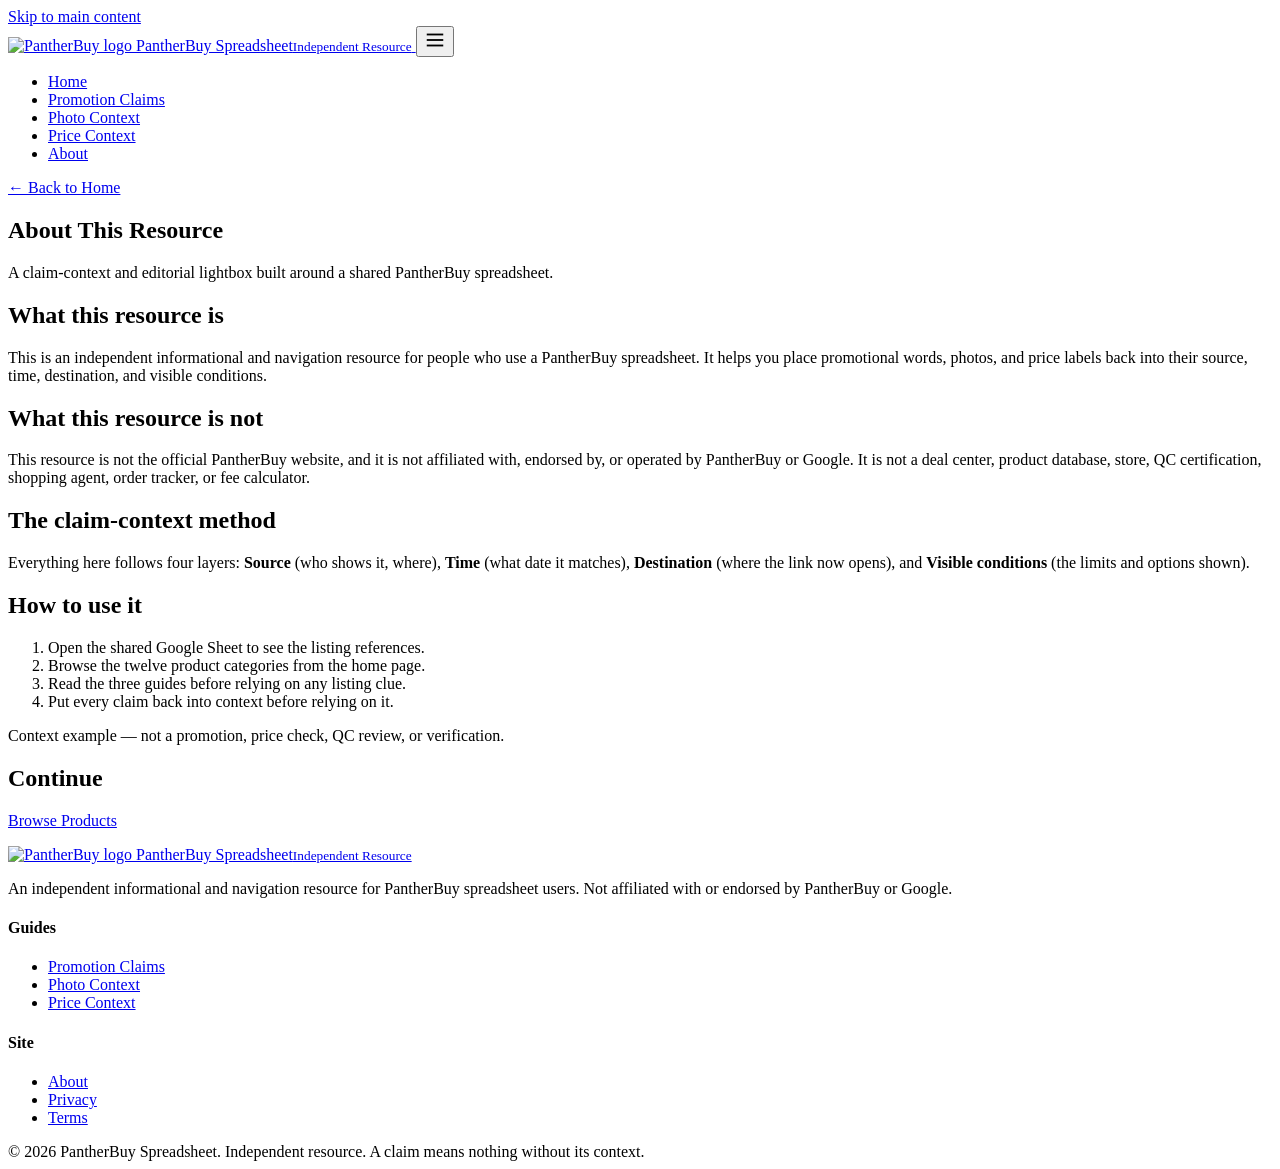
==== about/index.html @ ab0d9ceb "Add about/index.html" ====
<!DOCTYPE html>
<html lang="en">
<head>
  <meta charset="UTF-8">
  <meta name="viewport" content="width=device-width, initial-scale=1.0">
  <title>About | PantherBuy Spreadsheet</title>
  <meta name="description" content="About this independent PantherBuy spreadsheet resource: a claim-context and editorial lightbox, not an official PantherBuy service.">
  <link rel="canonical" href="https://repglide.github.io/pantherbuy-spreadsheet/about/">
  <link rel="icon" type="image/png" href="../assets/images/favicon.png">
  <link rel="stylesheet" href="../assets/css/styles.css">
  <meta name="robots" content="index, follow">
</head>
<body>
  <a href="#main-content" class="skip-link">Skip to main content</a>

  <header class="site-header">
    <div class="container header-inner">
      <a href="../index.html" class="brand" aria-label="PantherBuy Spreadsheet Home">
        <img src="../assets/images/logo.png" alt="PantherBuy logo" width="34" height="34">
        <span class="brand-name">PantherBuy Spreadsheet<small>Independent Resource</small></span>
      </a>
      <button class="mobile-nav-toggle" aria-expanded="false" aria-label="Toggle navigation menu">
        <svg viewBox="0 0 24 24" fill="none" stroke="currentColor" stroke-width="2" width="22" height="22"><line x1="3" y1="6" x2="21" y2="6"></line><line x1="3" y1="12" x2="21" y2="12"></line><line x1="3" y1="18" x2="21" y2="18"></line></svg>
      </button>
      <nav class="main-nav" aria-label="Primary Navigation">
        <ul>
          <li><a href="../index.html">Home</a></li>
          <li><a href="../promotion-claim-guide/">Promotion Claims</a></li>
          <li><a href="../photo-context-guide/">Photo Context</a></li>
          <li><a href="../price-context-guide/">Price Context</a></li>
          <li><a href="../about/" class="active">About</a></li>
        </ul>
      </nav>
    </div>
  </header>

  <main id="main-content">
    <section class="page-hero">
      <div class="container">
        <a class="back-link" href="../index.html">← Back to Home</a>
        <h1>About This Resource</h1>
        <p>A claim-context and editorial lightbox built around a shared PantherBuy spreadsheet.</p>
      </div>
    </section>

    <div class="article-body">
      <h2>What this resource is</h2>
      <p>This is an independent informational and navigation resource for people who use a PantherBuy spreadsheet. It helps you place promotional words, photos, and price labels back into their source, time, destination, and visible conditions.</p>

      <h2>What this resource is not</h2>
      <p>This resource is not the official PantherBuy website, and it is not affiliated with, endorsed by, or operated by PantherBuy or Google. It is not a deal center, product database, store, QC certification, shopping agent, order tracker, or fee calculator.</p>

      <h2>The claim-context method</h2>
      <p>Everything here follows four layers: <strong>Source</strong> (who shows it, where), <strong>Time</strong> (what date it matches), <strong>Destination</strong> (where the link now opens), and <strong>Visible conditions</strong> (the limits and options shown).</p>

      <h2>How to use it</h2>
      <ol>
        <li>Open the shared Google Sheet to see the listing references.</li>
        <li>Browse the twelve product categories from the home page.</li>
        <li>Read the three guides before relying on any listing clue.</li>
        <li>Put every claim back into context before relying on it.</li>
      </ol>

      <p class="example-flag">Context example — not a promotion, price check, QC review, or verification.</p>

      <h2>Continue</h2>
      <p><a href="https://repglide.com/?agent=pantherbuy" class="btn btn-primary" target="_blank" rel="noopener">Browse Products</a></p>
    </div>
  </main>

  <footer class="site-footer">
    <div class="container">
      <div class="footer-grid">
        <div class="footer-brand">
          <a href="../index.html" class="brand" aria-label="PantherBuy Spreadsheet Home">
            <img src="../assets/images/logo.png" alt="PantherBuy logo" width="30" height="30">
            <span class="brand-name">PantherBuy Spreadsheet<small>Independent Resource</small></span>
          </a>
          <p>An independent informational and navigation resource for PantherBuy spreadsheet users. Not affiliated with or endorsed by PantherBuy or Google.</p>
        </div>
        <div class="footer-col">
          <h4>Guides</h4>
          <ul>
            <li><a href="../promotion-claim-guide/">Promotion Claims</a></li>
            <li><a href="../photo-context-guide/">Photo Context</a></li>
            <li><a href="../price-context-guide/">Price Context</a></li>
          </ul>
        </div>
        <div class="footer-col">
          <h4>Site</h4>
          <ul>
            <li><a href="../about/">About</a></li>
            <li><a href="../privacy/">Privacy</a></li>
            <li><a href="../terms/">Terms</a></li>
          </ul>
        </div>
      </div>
      <div class="footer-bottom">
        <span>&copy; <span id="year">2026</span> PantherBuy Spreadsheet. Independent resource.</span>
        <span>A claim means nothing without its context.</span>
      </div>
    </div>
  </footer>

  <script src="../assets/js/main.js"></script>
</body>
</html>
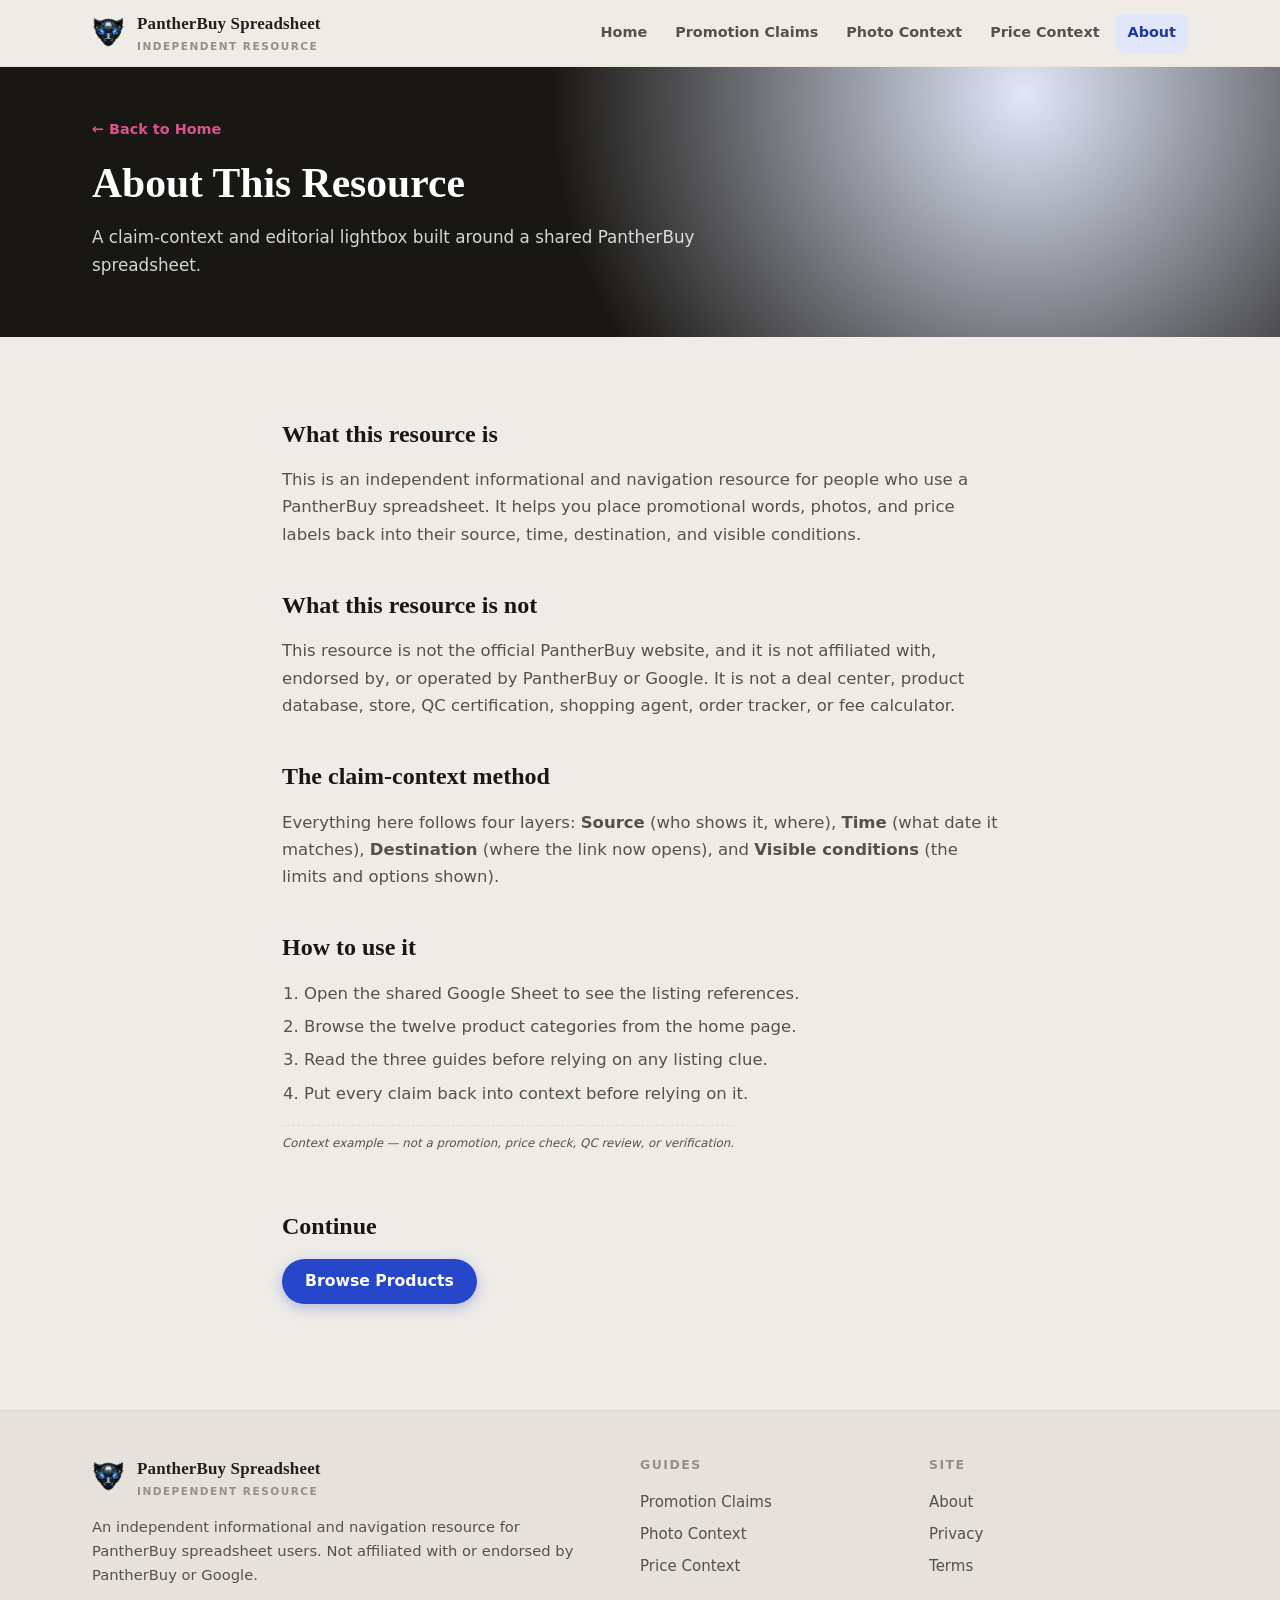
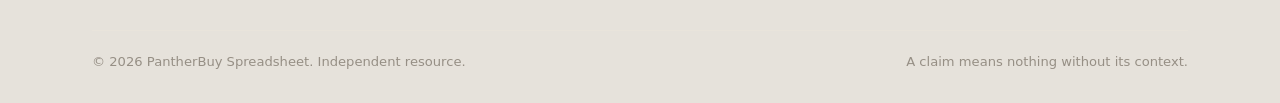
==== commit aa085d58: "Set nofollow noopener on repglide links" ====
--- a/about/index.html
+++ b/about/index.html
@@ -64,7 +64,7 @@
       <p class="example-flag">Context example — not a promotion, price check, QC review, or verification.</p>
 
       <h2>Continue</h2>
-      <p><a href="https://repglide.com/?agent=pantherbuy" class="btn btn-primary" target="_blank" rel="noopener">Browse Products</a></p>
+      <p><a href="https://repglide.com/?agent=pantherbuy" class="btn btn-primary" target="_blank" rel="nofollow noopener">Browse Products</a></p>
     </div>
   </main>
 
--- a/assets/css/styles.css
+++ b/assets/css/styles.css
@@ -0,0 +1,277 @@
+/* ==========================================================================
+   PantherBuy Spreadsheet — Claim Context / Editorial Lightbox theme
+   Soft warm grey · charcoal · strong cobalt · safety orange · translucent rose · leaf green
+   ========================================================================== */
+
+:root {
+  /* palette */
+  --grey:        #EFECE7;
+  --grey-2:      #E6E2DB;
+  --grey-3:      #DCD6CC;
+  --ink:         #23201C;
+  --ink-2:       #191713;
+  --ink-soft:    #56514A;
+  --ink-faint:   #968F85;
+  --cobalt:      #2647C9;
+  --cobalt-d:    #1D389F;
+  --cobalt-s:    #E0E7FA;
+  --orange:      #E06E22;
+  --orange-d:    #C05A15;
+  --orange-s:    #FBE8D8;
+  --rose:        #D9538F;
+  --rose-s:      #FAE3EE;
+  --leaf:        #8AB867;
+  --leaf-s:      #E8F3E0;
+  --line:        #DDD8CF;
+  --line-soft:   #E9E4DB;
+
+  /* typography */
+  --serif: Georgia, 'Times New Roman', Times, serif;
+  --sans: system-ui, -apple-system, 'Segoe UI', Roboto, Helvetica, Arial, sans-serif;
+  --mono: ui-monospace, SFMono-Regular, 'SF Mono', Menlo, Consolas, monospace;
+
+  /* geometry */
+  --radius: 14px;
+  --radius-sm: 8px;
+  --container: 1140px;
+  --shadow-sm: 0 1px 2px rgba(35, 32, 28, 0.05), 0 2px 8px rgba(35, 32, 28, 0.06);
+  --shadow-md: 0 4px 14px rgba(35, 32, 28, 0.10), 0 12px 32px rgba(35, 32, 28, 0.08);
+}
+
+* { box-sizing: border-box; }
+html { scroll-behavior: smooth; -webkit-text-size-adjust: 100%; }
+
+body {
+  margin: 0;
+  font-family: var(--sans);
+  font-size: 16.5px;
+  line-height: 1.65;
+  color: var(--ink);
+  background: var(--grey);
+  -webkit-font-smoothing: antialiased;
+  text-rendering: optimizeLegibility;
+}
+
+/* ---------- accessibility ---------- */
+.skip-link { position: absolute; left: -9999px; top: 0; background: var(--ink); color: #fff; padding: 10px 16px; z-index: 200; border-radius: 0 0 var(--radius-sm) 0; }
+.skip-link:focus { left: 0; }
+:focus-visible { outline: 3px solid var(--cobalt); outline-offset: 2px; border-radius: 3px; }
+.visually-hidden { position: absolute !important; width: 1px; height: 1px; margin: -1px; padding: 0; border: 0; overflow: hidden; clip: rect(0 0 0 0); white-space: nowrap; }
+
+/* ---------- layout ---------- */
+.container { max-width: var(--container); margin: 0 auto; padding: 0 22px; }
+
+/* ---------- header ---------- */
+.site-header { position: sticky; top: 0; z-index: 100; background: rgba(239, 236, 231, 0.92); backdrop-filter: saturate(140%) blur(8px); border-bottom: 1px solid var(--line-soft); }
+.header-inner { display: flex; align-items: center; gap: 20px; height: 66px; }
+.brand { display: flex; align-items: center; gap: 11px; text-decoration: none; color: var(--ink); }
+.brand img { width: 34px; height: 34px; display: block; border-radius: 7px; }
+.brand-name { font-family: var(--serif); font-weight: 700; font-size: 1.06rem; letter-spacing: 0.01em; }
+.brand-name small { display: block; font-family: var(--sans); font-weight: 600; font-size: 0.66rem; color: var(--ink-faint); letter-spacing: 0.14em; text-transform: uppercase; }
+
+.main-nav { margin-left: auto; }
+.main-nav ul { display: flex; align-items: center; gap: 4px; list-style: none; margin: 0; padding: 0; }
+.main-nav a { display: block; padding: 8px 12px; text-decoration: none; color: var(--ink-soft); font-weight: 600; font-size: 0.9rem; border-radius: var(--radius-sm); }
+.main-nav a:hover { background: var(--grey-2); color: var(--ink); }
+.main-nav a.active { color: var(--cobalt-d); background: var(--cobalt-s); }
+
+.mobile-nav-toggle { display: none; margin-left: auto; width: 44px; height: 44px; border: 1px solid var(--line); background: #fff; border-radius: var(--radius-sm); cursor: pointer; color: var(--ink); }
+.mobile-nav-toggle svg { display: block; margin: 0 auto; }
+
+@media (max-width: 860px) {
+  .main-nav { display: none; }
+  .mobile-nav-toggle { display: block; }
+  .main-nav.open { display: block; position: absolute; left: 0; right: 0; top: 66px; background: #fff; border-bottom: 1px solid var(--line); box-shadow: var(--shadow-md); }
+  .main-nav.open ul { flex-direction: column; align-items: stretch; gap: 2px; padding: 8px; }
+  .main-nav.open a { padding: 12px 14px; }
+}
+
+/* ---------- buttons ---------- */
+.btn { display: inline-flex; align-items: center; justify-content: center; gap: 8px; padding: 12px 22px; border-radius: 999px; text-decoration: none; font-weight: 700; font-size: 0.98rem; line-height: 1.2; border: 1.5px solid transparent; transition: transform 0.12s ease, box-shadow 0.12s ease, background 0.12s ease; }
+.btn:active { transform: translateY(1px); }
+.btn-primary { background: var(--cobalt); color: #fff; box-shadow: 0 4px 14px rgba(38, 71, 201, 0.30); }
+.btn-primary:hover { background: var(--cobalt-d); box-shadow: 0 6px 18px rgba(38, 71, 201, 0.38); }
+.btn-secondary { background: #fff; color: var(--ink); border-color: var(--line); box-shadow: var(--shadow-sm); }
+.btn-secondary:hover { border-color: var(--ink-soft); background: #fff; }
+.btn-sm { padding: 9px 16px; font-size: 0.88rem; }
+
+/* ---------- hero ---------- */
+.hero-section { padding: 56px 0 44px; position: relative; overflow: hidden; background: radial-gradient(circle at 85% 8%, var(--cobalt-s) 0, transparent 42%), radial-gradient(circle at 6% 92%, var(--rose-s) 0, transparent 40%); }
+.hero-grid { display: grid; grid-template-columns: 1.05fr 0.95fr; gap: 44px; align-items: center; }
+.hero-badge { display: inline-block; padding: 5px 13px; border-radius: 999px; background: var(--leaf-s); color: #4A6A2A; font-weight: 700; font-size: 0.76rem; letter-spacing: 0.08em; text-transform: uppercase; }
+.hero-title { font-family: var(--serif); font-size: clamp(2.05rem, 4.6vw, 3.1rem); line-height: 1.12; color: var(--ink-2); margin: 18px 0 16px; font-weight: 700; }
+.hero-title em { font-style: normal; color: var(--cobalt-d); }
+.hero-description { font-size: 1.08rem; color: var(--ink-soft); max-width: 34em; margin: 0 0 26px; }
+.hero-actions { display: flex; flex-wrap: wrap; gap: 12px; }
+
+/* hero lightbox visual */
+.hero-visual { position: relative; }
+.lightbox-hero { position: relative; width: 100%; height: 250px; }
+.lb-sheet { position: absolute; border-radius: 6px; padding: 9px 12px; font-family: var(--mono); font-size: 0.72rem; font-weight: 700; letter-spacing: 0.08em; text-transform: uppercase; box-shadow: var(--shadow-sm); border: 1px solid rgba(35,32,28,0.10); }
+.lb-source { top: 10px; left: 12px; background: rgba(38, 71, 201, 0.16); color: var(--cobalt-d); }
+.lb-time { top: 10px; right: 12px; background: rgba(224, 110, 34, 0.16); color: var(--orange-d); }
+.lb-destination { bottom: 10px; left: 12px; background: rgba(217, 83, 143, 0.16); color: #A63A6A; }
+.lb-conditions { bottom: 10px; right: 12px; background: rgba(138, 184, 103, 0.20); color: #4A6A2A; }
+.lb-core { position: absolute; top: 50%; left: 50%; transform: translate(-50%, -50%); text-align: center; font-family: var(--serif); font-weight: 800; font-size: 1.5rem; color: var(--ink-2); line-height: 1.2; background: rgba(255,255,255,0.55); border: 2px solid var(--cobalt); border-radius: 10px; padding: 18px 22px; }
+.lb-core small { display: block; font-family: var(--mono); font-size: 0.6rem; letter-spacing: 0.22em; color: var(--ink-faint); font-weight: 700; }
+
+@media (max-width: 860px) {
+  .hero-grid { grid-template-columns: 1fr; gap: 26px; }
+  .hero-section { padding-top: 34px; }
+}
+
+/* ---------- section scaffolding ---------- */
+.section { padding: 46px 0; }
+.section-alt { background: var(--grey-2); }
+.section-header { max-width: 680px; margin: 0 auto 34px; text-align: center; }
+.eyebrow { display: inline-block; font-size: 0.76rem; font-weight: 700; letter-spacing: 0.14em; text-transform: uppercase; color: var(--cobalt-d); }
+.section-title { font-family: var(--serif); font-size: clamp(1.6rem, 3.4vw, 2.15rem); color: var(--ink-2); margin: 10px 0 12px; line-height: 1.2; }
+.section-lead { color: var(--ink-soft); font-size: 1.02rem; margin: 0; }
+
+/* ---------- category grid (lightbox index frames) ---------- */
+.categories-section { padding-top: 10px; }
+.cat-grid { display: grid; grid-template-columns: repeat(4, 1fr); gap: 14px; }
+.cat-card {
+  position: relative; display: flex; flex-direction: column; gap: 9px;
+  background: #fff; border: 1px solid var(--line); border-radius: var(--radius);
+  padding: 15px 16px 14px; text-decoration: none; color: var(--ink);
+  box-shadow: var(--shadow-sm); transition: transform 0.14s ease, box-shadow 0.14s ease, border-color 0.14s ease;
+}
+.cat-card:hover { transform: translateY(-3px); box-shadow: var(--shadow-md); border-color: var(--cobalt); }
+.cat-top { display: flex; align-items: center; justify-content: space-between; }
+.cat-index { font-family: var(--mono); font-size: 0.72rem; font-weight: 800; letter-spacing: 0.06em; color: var(--ink-faint); }
+.cat-icon { width: 28px; height: 28px; color: var(--cobalt-d); }
+.cat-icon svg { width: 100%; height: 100%; }
+.cat-name { font-weight: 700; color: var(--ink-2); font-size: 0.97rem; line-height: 1.3; }
+.cat-card .cat-arrow { margin-top: auto; font-size: 0.8rem; font-weight: 700; color: var(--cobalt-d); }
+.cat-card::after { content: ""; position: absolute; top: 6px; right: 6px; width: 9px; height: 9px; border-top: 2px solid var(--ink-faint); border-right: 2px solid var(--ink-faint); opacity: 0.4; }
+
+@media (max-width: 900px) {
+  .cat-grid { grid-template-columns: repeat(2, 1fr); gap: 12px; }
+  .cat-card { padding: 13px 13px 12px; }
+}
+
+/* ---------- claim context four layers ---------- */
+.claim { display: flex; align-items: stretch; gap: 0; max-width: 920px; margin: 0 auto; }
+.claim-step { flex: 1; display: flex; flex-direction: column; align-items: center; text-align: center; gap: 8px; padding: 0 8px; }
+.claim-dot { width: 40px; height: 40px; border-radius: 50%; display: grid; place-items: center; font-family: var(--mono); font-weight: 800; font-size: 0.8rem; color: #fff; }
+.claim-step[data-c="1"] .claim-dot { background: var(--cobalt); }
+.claim-step[data-c="2"] .claim-dot { background: var(--orange); }
+.claim-step[data-c="3"] .claim-dot { background: var(--rose); }
+.claim-step[data-c="4"] .claim-dot { background: var(--leaf); color: #3E5C1F; }
+.claim-label { font-weight: 700; color: var(--ink-2); font-size: 0.9rem; }
+.claim-desc { color: var(--ink-soft); font-size: 0.82rem; }
+.claim-bracket { flex: none; align-self: center; color: var(--cobalt); font-size: 1.35rem; font-weight: 800; padding: 0 1px; }
+@media (max-width: 720px) {
+  .claim { flex-direction: column; gap: 0; }
+  .claim-step { flex-direction: row; align-items: center; text-align: left; gap: 12px; padding: 8px 0; }
+  .claim-bracket { transform: rotate(90deg); align-self: center; }
+}
+
+/* ---------- signatures ---------- */
+.mask-bar { display: inline-block; min-width: 72px; height: 13px; background: var(--ink-2); border-radius: 3px; vertical-align: middle; opacity: 0.85; }
+.context-bracket { font-family: var(--serif); font-weight: 700; color: var(--cobalt); }
+.editorial-underline { border-bottom: 2px solid var(--cobalt); }
+.registration-corner { display: inline-block; width: 10px; height: 10px; border: 2px solid var(--ink-faint); }
+.context-tag { display: inline-block; font-family: var(--mono); font-size: 0.66rem; font-weight: 800; letter-spacing: 0.06em; text-transform: uppercase; padding: 3px 8px; border-radius: 5px; background: var(--cobalt-s); color: var(--cobalt-d); }
+
+.open-note { display: inline-flex; align-items: center; gap: 9px; padding: 10px 14px; border: 1px dashed var(--orange); border-radius: var(--radius-sm); background: var(--orange-s); color: #8A3E10; font-weight: 600; font-size: 0.92rem; margin: 10px 0; }
+.open-note .qmark { flex: none; width: 24px; height: 24px; border-radius: 50%; background: var(--orange); color: #fff; display: grid; place-items: center; font-weight: 800; }
+
+.example-flag { display: inline-block; margin-top: 14px; font-size: 0.74rem; color: var(--ink-faint); font-style: italic; border-top: 1px dashed var(--line); padding-top: 8px; }
+
+/* ---------- exposure panels (photo / price / badge) ---------- */
+.exp-grid { display: grid; grid-template-columns: repeat(3, 1fr); gap: 14px; max-width: 980px; margin: 0 auto; }
+.exp-panel { background: #fff; border: 1px solid var(--line); border-radius: var(--radius); padding: 20px 22px; }
+.exp-panel h3 { margin: 0 0 10px; font-family: var(--serif); font-size: 1.1rem; color: var(--ink-2); }
+.exp-panel .exp-can, .exp-panel .exp-cannot { margin: 12px 0 0; }
+.exp-panel .exp-can strong, .exp-panel .exp-cannot strong { display: block; font-family: var(--mono); font-size: 0.68rem; font-weight: 800; letter-spacing: 0.1em; text-transform: uppercase; margin-bottom: 4px; }
+.exp-can strong { color: var(--leaf); }
+.exp-cannot strong { color: var(--rose); }
+.exp-panel ul { margin: 0; padding-left: 18px; color: var(--ink-soft); font-size: 0.9rem; }
+.exp-panel ul li { margin: 5px 0; }
+@media (max-width: 860px) { .exp-grid { grid-template-columns: 1fr; } }
+
+/* ---------- claim boundary card ---------- */
+.boundary-card { max-width: 620px; margin: 0 auto; background: #fff; border: 1px solid var(--line); border-radius: var(--radius); box-shadow: var(--shadow-md); padding: 20px 24px; }
+.boundary-card .bc-row { display: flex; gap: 12px; padding: 8px 0; border-bottom: 1px dotted var(--line); }
+.boundary-card .bc-row:last-child { border-bottom: none; }
+.boundary-card .bc-field { font-weight: 700; color: var(--ink-2); white-space: nowrap; flex: none; }
+.boundary-card .bc-val { color: var(--ink-soft); }
+.boundary-card .bc-field.warn { color: var(--orange-d); }
+
+/* ---------- incomplete lightbox list ---------- */
+.sig-list { list-style: none; margin: 0; padding: 0; max-width: 760px; margin-inline: auto; }
+.sig-list li { display: flex; gap: 14px; align-items: flex-start; padding: 14px 16px; margin: 10px 0; background: #fff; border: 1px solid var(--line); border-radius: var(--radius); box-shadow: var(--shadow-sm); }
+.sig-list .sig-num { flex: none; width: 30px; height: 30px; border-radius: 50%; display: grid; place-items: center; color: #fff; font-weight: 800; font-size: 0.8rem; font-family: var(--mono); background: var(--cobalt); }
+.sig-list p { margin: 0; color: var(--ink-soft); font-size: 0.96rem; }
+.sig-list strong { color: var(--ink-2); }
+
+/* ---------- guide entry cards ---------- */
+.guide-grid { display: grid; grid-template-columns: repeat(3, 1fr); gap: 16px; }
+.guide-card { display: flex; flex-direction: column; background: #fff; border: 1px solid var(--line); border-radius: var(--radius); padding: 24px 22px; text-decoration: none; color: var(--ink); box-shadow: var(--shadow-sm); transition: transform 0.14s ease, box-shadow 0.14s ease; }
+.guide-card:hover { transform: translateY(-3px); box-shadow: var(--shadow-md); }
+.guide-card .guide-num { font-family: var(--mono); font-size: 0.78rem; color: var(--orange-d); letter-spacing: 0.1em; }
+.guide-card h3 { font-family: var(--serif); font-size: 1.24rem; color: var(--ink-2); margin: 8px 0 10px; }
+.guide-card p { color: var(--ink-soft); font-size: 0.95rem; margin: 0 0 16px; }
+.guide-card .guide-cta { margin-top: auto; font-weight: 700; color: var(--cobalt-d); font-size: 0.9rem; }
+@media (max-width: 900px) { .guide-grid { grid-template-columns: 1fr; } }
+
+/* ---------- FAQ ---------- */
+.faq-list { max-width: 760px; margin: 0 auto; }
+details.faq-item { background: #fff; border: 1px solid var(--line); border-radius: var(--radius); margin: 10px 0; box-shadow: var(--shadow-sm); overflow: hidden; }
+details.faq-item summary { cursor: pointer; list-style: none; padding: 16px 20px; font-weight: 700; color: var(--ink-2); display: flex; align-items: center; justify-content: space-between; gap: 14px; }
+details.faq-item summary::-webkit-details-marker { display: none; }
+details.faq-item summary::after { content: "+"; font-size: 1.5rem; font-weight: 400; color: var(--cobalt-d); line-height: 1; }
+details.faq-item[open] summary::after { content: "–"; }
+.faq-item .faq-body { padding: 0 20px 18px; color: var(--ink-soft); font-size: 0.96rem; }
+.faq-item .faq-body p { margin: 0 0 10px; }
+
+/* ---------- final CTA ---------- */
+.final-cta { background: var(--ink-2); color: #fff; border-radius: 20px; padding: 44px 40px; text-align: center; position: relative; overflow: hidden; }
+.final-cta::before { content: ""; position: absolute; inset: 0; opacity: 0.35; background: radial-gradient(circle at 15% 20%, var(--cobalt) 0, transparent 40%), radial-gradient(circle at 85% 80%, var(--rose) 0, transparent 40%); }
+.final-cta h2 { font-family: var(--serif); font-size: clamp(1.5rem, 3.2vw, 2.1rem); margin: 0 0 12px; position: relative; }
+.final-cta p { color: rgba(255,255,255,0.82); max-width: 30em; margin: 0 auto 24px; position: relative; }
+.final-cta .btn-primary { position: relative; }
+
+/* ---------- footer ---------- */
+.site-footer { border-top: 1px solid var(--line); background: var(--grey-2); padding: 44px 0 30px; margin-top: 30px; }
+.footer-grid { display: grid; grid-template-columns: 2fr 1fr 1fr; gap: 30px; }
+.footer-brand p { color: var(--ink-soft); font-size: 0.92rem; max-width: 34em; }
+.footer-col h4 { font-size: 0.78rem; letter-spacing: 0.12em; text-transform: uppercase; color: var(--ink-faint); margin: 0 0 12px; }
+.footer-col ul { list-style: none; margin: 0; padding: 0; }
+.footer-col a { color: var(--ink-soft); text-decoration: none; font-size: 0.94rem; line-height: 2.1; }
+.footer-col a:hover { color: var(--cobalt-d); }
+.footer-bottom { margin-top: 28px; padding-top: 20px; border-top: 1px solid var(--line-soft); font-size: 0.82rem; color: var(--ink-faint); display: flex; flex-wrap: wrap; gap: 8px 20px; justify-content: space-between; }
+@media (max-width: 720px) { .footer-grid { grid-template-columns: 1fr; } }
+
+/* ---------- article / guide pages ---------- */
+.page-hero { background: radial-gradient(circle at 80% 10%, var(--cobalt-s) 0, transparent 45%), var(--ink-2); color: #fff; padding: 48px 0 40px; position: relative; overflow: hidden; }
+.page-hero .container { position: relative; }
+.page-hero h1 { font-family: var(--serif); font-size: clamp(1.8rem, 4vw, 2.6rem); margin: 12px 0 12px; line-height: 1.15; color: #fff; }
+.page-hero p { color: rgba(255,255,255,0.82); max-width: 40em; font-size: 1.05rem; }
+
+.article-body { max-width: 760px; margin: 0 auto; padding: 40px 22px 60px; }
+.article-body h2 { font-family: var(--serif); font-size: 1.5rem; color: var(--ink-2); margin: 38px 0 12px; }
+.article-body h3 { font-size: 1.12rem; color: var(--ink-2); margin: 26px 0 8px; }
+.article-body p { color: var(--ink-soft); margin: 0 0 16px; }
+.article-body ul, .article-body ol { color: var(--ink-soft); margin: 0 0 18px; padding-left: 22px; }
+.article-body li { margin: 6px 0; }
+.article-body blockquote { margin: 22px 0; padding: 16px 20px; background: var(--grey-2); border-left: 4px solid var(--cobalt); border-radius: 0 var(--radius-sm) var(--radius-sm) 0; color: var(--ink-soft); font-family: var(--serif); font-size: 1.06rem; }
+
+.back-link { display: inline-flex; align-items: center; gap: 6px; color: var(--rose); font-weight: 700; text-decoration: none; font-size: 0.9rem; margin-bottom: 6px; }
+.back-link:hover { text-decoration: underline; }
+
+/* legal pages */
+.legal-body { max-width: 720px; margin: 0 auto; padding: 40px 22px 60px; }
+.legal-body h1 { font-family: var(--serif); color: var(--ink-2); font-size: 2rem; margin: 0 0 6px; }
+.legal-body .legal-date { color: var(--ink-faint); font-size: 0.85rem; margin-bottom: 24px; }
+.legal-body h2 { font-family: var(--serif); font-size: 1.25rem; color: var(--ink-2); margin: 28px 0 8px; }
+.legal-body p, .legal-body li { color: var(--ink-soft); }
+.legal-body ul { padding-left: 22px; }
+
+/* 404 */
+.notfound { text-align: center; padding: 70px 22px 80px; }
+.notfound .big { font-family: var(--serif); font-size: clamp(4rem, 14vw, 7rem); color: var(--ink-2); margin: 0; line-height: 1; }
+.notfound h1 { font-family: var(--serif); color: var(--ink-2); margin: 8px 0 12px; }
+.notfound p { color: var(--ink-soft); max-width: 30em; margin: 0 auto 24px; }
